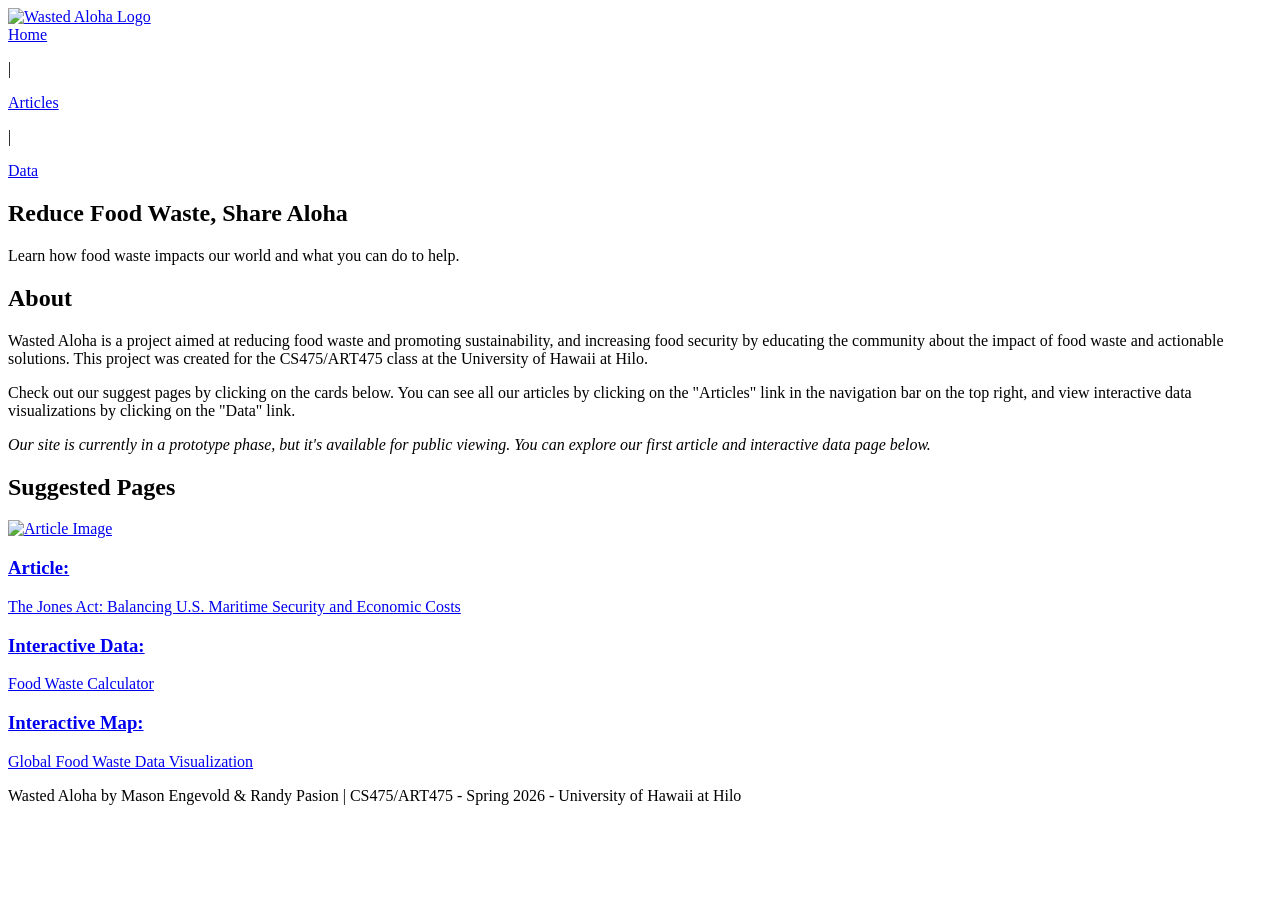
==== index.html @ 45ddb923 "Added Interactable Map (Beta)" ====
<!DOCTYPE html>
<html lang="en">
<head>
  <meta charset="UTF-8">
  <meta name="viewport" content="width=device-width, initial-scale=1.0">
  <title>Home | Wasted Aloha</title>
  <link rel="stylesheet" href="/WastedAloha/css/home.css">
  <link rel="icon" type="image/svg" href="/WastedAloha/assets/logo.svg">
</head>
<body>

<header>
  <div class="header-left">
    <a href="/WastedAloha/index.html">
        <img src="/WastedAloha/assets/logotext.svg" alt="Wasted Aloha Logo" class="logo">
    </a>
  </div>
  <div class="header-right">
    <nav class="header-nav">
      <a href="/WastedAloha/index.html">Home</a>
      <p>|</p>
      <a href="/WastedAloha/pages/articles.html">Articles</a>
      <p>|</p>
      <a href="/WastedAloha/pages/data.html">Data</a>
    </nav>
  </div>
</header>

<section class="hero" id="home">
  <h1>Reduce Food Waste, Share Aloha</h1>
  <p>Learn how food waste impacts our world and what you can do to help.</p>
</section>

<section class="section" id="introduction">
    <h2>About</h2>
    <p>Wasted Aloha is a project aimed at reducing food waste and promoting sustainability, and increasing food security by educating the community about the impact of food waste and actionable solutions. This project was created for the CS475/ART475 class at the University of Hawaii at Hilo.</p>
    <p>Check out our suggest pages by clicking on the cards below. You can see all our articles by clicking on the "Articles" link in the navigation bar on the top right, and view interactive data visualizations by clicking on the "Data" link.</p>
    <p><em>Our site is currently in a prototype phase, but it's available for public viewing. You can explore our first article and interactive data page below.</em></p>
  </section>

<section class="section" id="articles">
  <h2>Suggested Pages</h2>
  <div class="cards-home">
    <a href="/WastedAloha/pages/articles/jones_act.html" class="card">
      <img src="/WastedAloha/assets/thumbnails/jones_act_a.png" alt="Article Image">
      <h3>Article:</h3>
      <p>The Jones Act: Balancing U.S. Maritime Security and Economic Costs</p>
    </a>
      <a href="/WastedAloha/pages/calculator.html" class="card">
       <h3>Interactive Data:</h3>
       <p>Food Waste Calculator</p>
     </a>
      <a href="/WastedAloha/test_map/map.html" class="card">
       <h3>Interactive Map:</h3>
       <p>Global Food Waste Data Visualization</p>
     </a>
  </div>
</section>

<footer>
  <p>Wasted Aloha by Mason Engevold & Randy Pasion | CS475/ART475 - Spring 2026 - University of Hawaii at Hilo</p>
</footer>

</body>
</html>
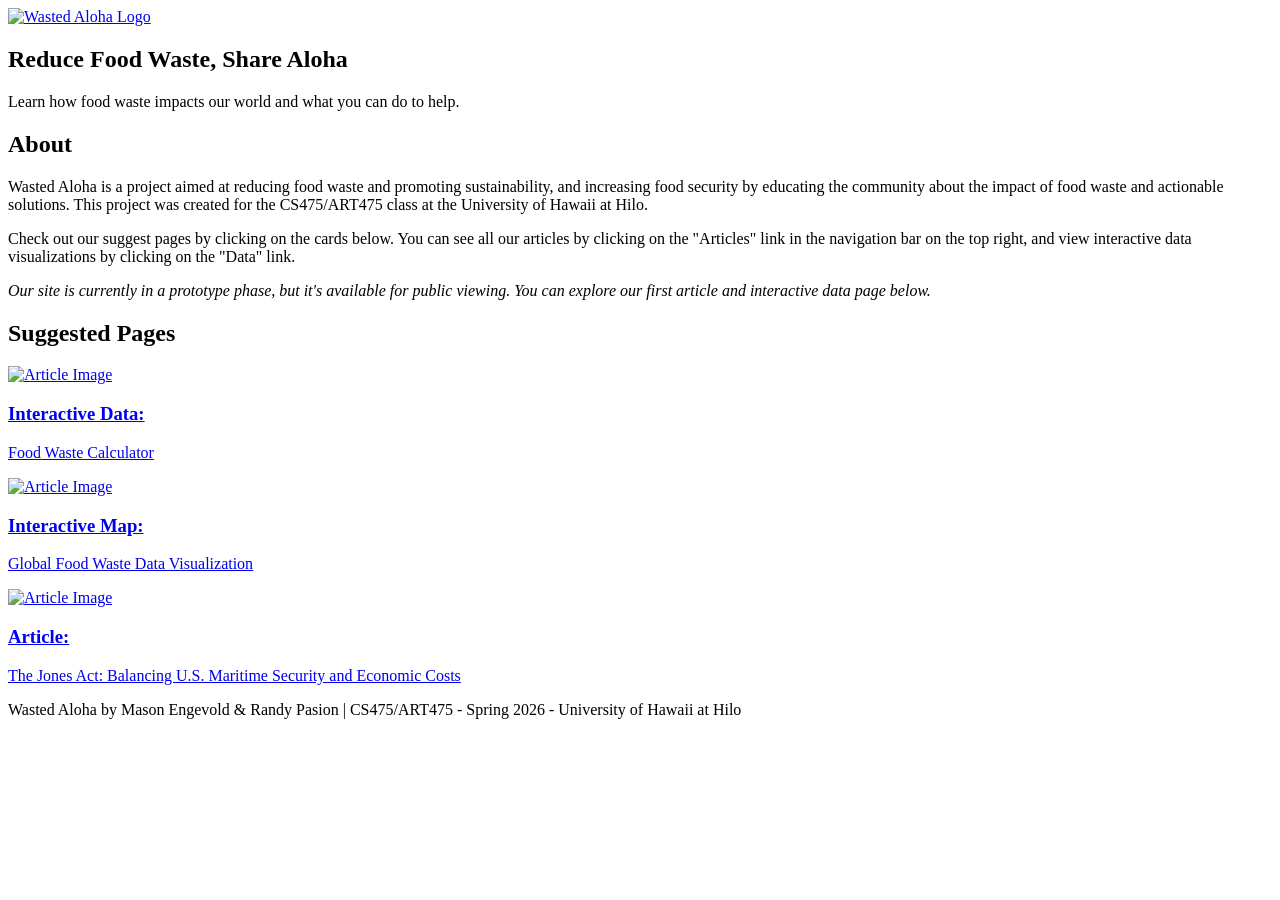
==== commit 53b4c434: "adjusted file structure" ====
--- a/index.html
+++ b/index.html
@@ -14,15 +14,6 @@
     <a href="/WastedAloha/index.html">
         <img src="/WastedAloha/assets/logotext.svg" alt="Wasted Aloha Logo" class="logo">
     </a>
-  </div>
-  <div class="header-right">
-    <nav class="header-nav">
-      <a href="/WastedAloha/index.html">Home</a>
-      <p>|</p>
-      <a href="/WastedAloha/pages/articles.html">Articles</a>
-      <p>|</p>
-      <a href="/WastedAloha/pages/data.html">Data</a>
-    </nav>
   </div>
 </header>
 
@@ -41,19 +32,21 @@
 <section class="section" id="articles">
   <h2>Suggested Pages</h2>
   <div class="cards-home">
-    <a href="/WastedAloha/pages/articles/jones_act.html" class="card">
-      <img src="/WastedAloha/assets/thumbnails/jones_act_a.png" alt="Article Image">
+    <a href="/WastedAloha/pages/calculator/calculator.html" class="card">
+      <img src="/WastedAloha/pages/calculator/assets/calculator_card.png" alt="Article Image">
+      <h3>Interactive Data:</h3>
+      <p>Food Waste Calculator</p>
+    </a>
+    <a href="/WastedAloha/pages/map/map.html" class="card">
+      <img src="/WastedAloha/pages/map/assets/map_card.png" alt="Article Image">
+      <h3>Interactive Map:</h3>
+      <p>Global Food Waste Data Visualization</p>
+    </a>
+    <a href="/WastedAloha/pages/jones_act/jones_act.html" class="card">
+      <img src="/WastedAloha/pages/jones_act/assets/jones_act_card.png" alt="Article Image">
       <h3>Article:</h3>
       <p>The Jones Act: Balancing U.S. Maritime Security and Economic Costs</p>
     </a>
-      <a href="/WastedAloha/pages/calculator.html" class="card">
-       <h3>Interactive Data:</h3>
-       <p>Food Waste Calculator</p>
-     </a>
-      <a href="/WastedAloha/test_map/map.html" class="card">
-       <h3>Interactive Map:</h3>
-       <p>Global Food Waste Data Visualization</p>
-     </a>
   </div>
 </section>
 
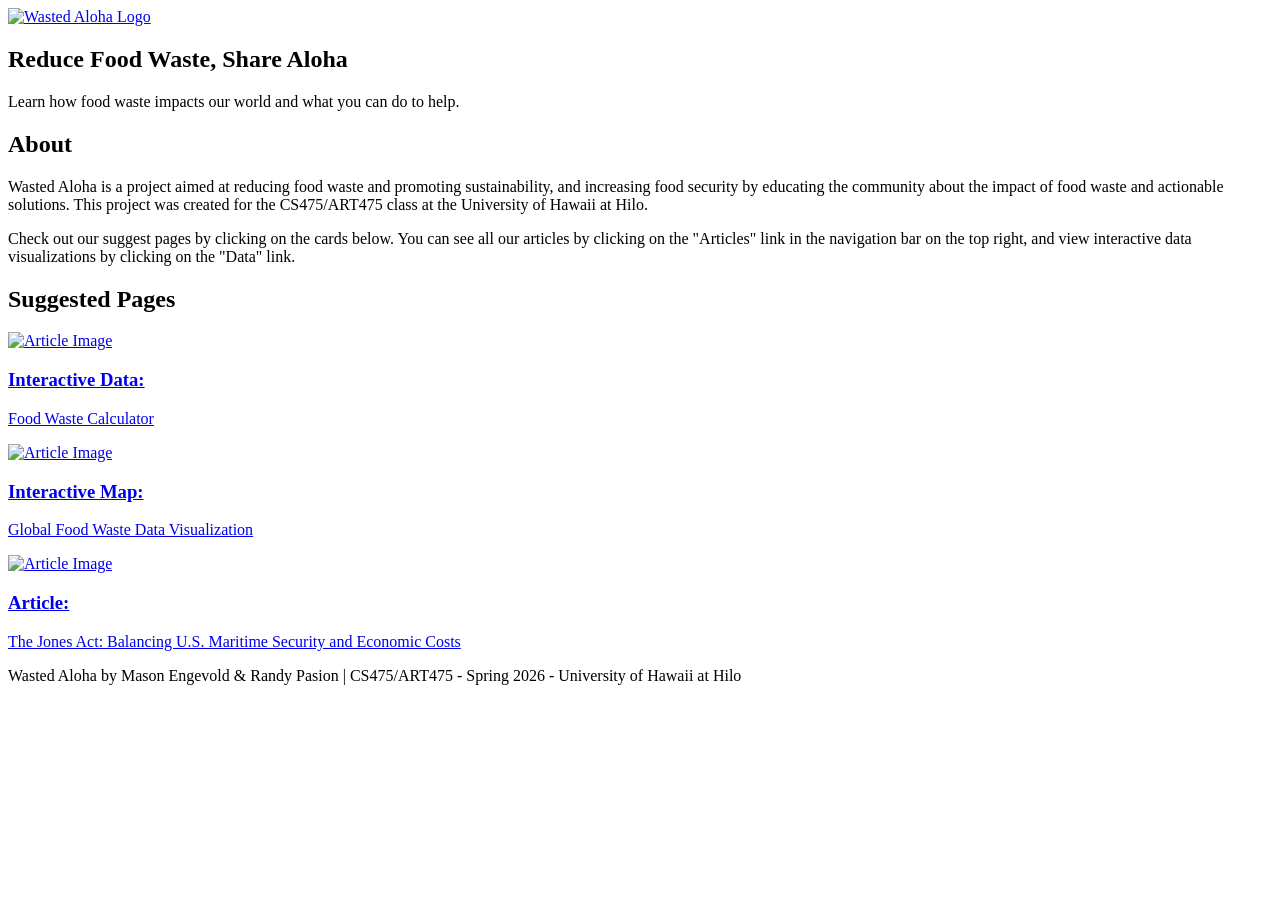
==== commit a172a4c7: "fixed broken link to calculator card image" ====
--- a/index.html
+++ b/index.html
@@ -26,7 +26,6 @@
     <h2>About</h2>
     <p>Wasted Aloha is a project aimed at reducing food waste and promoting sustainability, and increasing food security by educating the community about the impact of food waste and actionable solutions. This project was created for the CS475/ART475 class at the University of Hawaii at Hilo.</p>
     <p>Check out our suggest pages by clicking on the cards below. You can see all our articles by clicking on the "Articles" link in the navigation bar on the top right, and view interactive data visualizations by clicking on the "Data" link.</p>
-    <p><em>Our site is currently in a prototype phase, but it's available for public viewing. You can explore our first article and interactive data page below.</em></p>
   </section>
 
 <section class="section" id="articles">
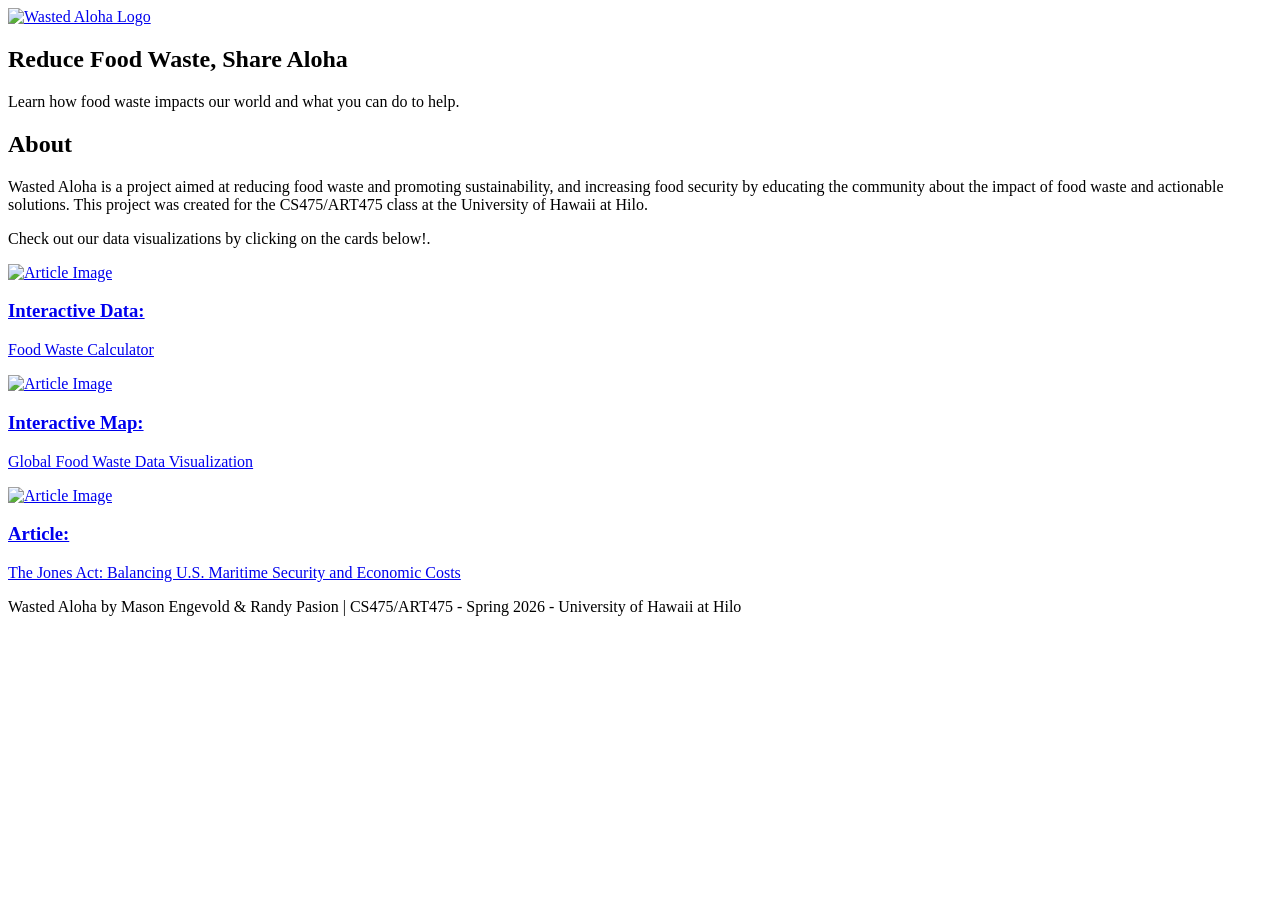
==== commit 3e120c47: "Update calculator page" ====
--- a/index.html
+++ b/index.html
@@ -25,11 +25,10 @@
 <section class="section" id="introduction">
     <h2>About</h2>
     <p>Wasted Aloha is a project aimed at reducing food waste and promoting sustainability, and increasing food security by educating the community about the impact of food waste and actionable solutions. This project was created for the CS475/ART475 class at the University of Hawaii at Hilo.</p>
-    <p>Check out our suggest pages by clicking on the cards below. You can see all our articles by clicking on the "Articles" link in the navigation bar on the top right, and view interactive data visualizations by clicking on the "Data" link.</p>
+    <p>Check out our data visualizations by clicking on the cards below!.</p>
   </section>
 
 <section class="section" id="articles">
-  <h2>Suggested Pages</h2>
   <div class="cards-home">
     <a href="/WastedAloha/pages/calculator/calculator.html" class="card">
       <img src="/WastedAloha/pages/calculator/assets/calculator_card.png" alt="Article Image">
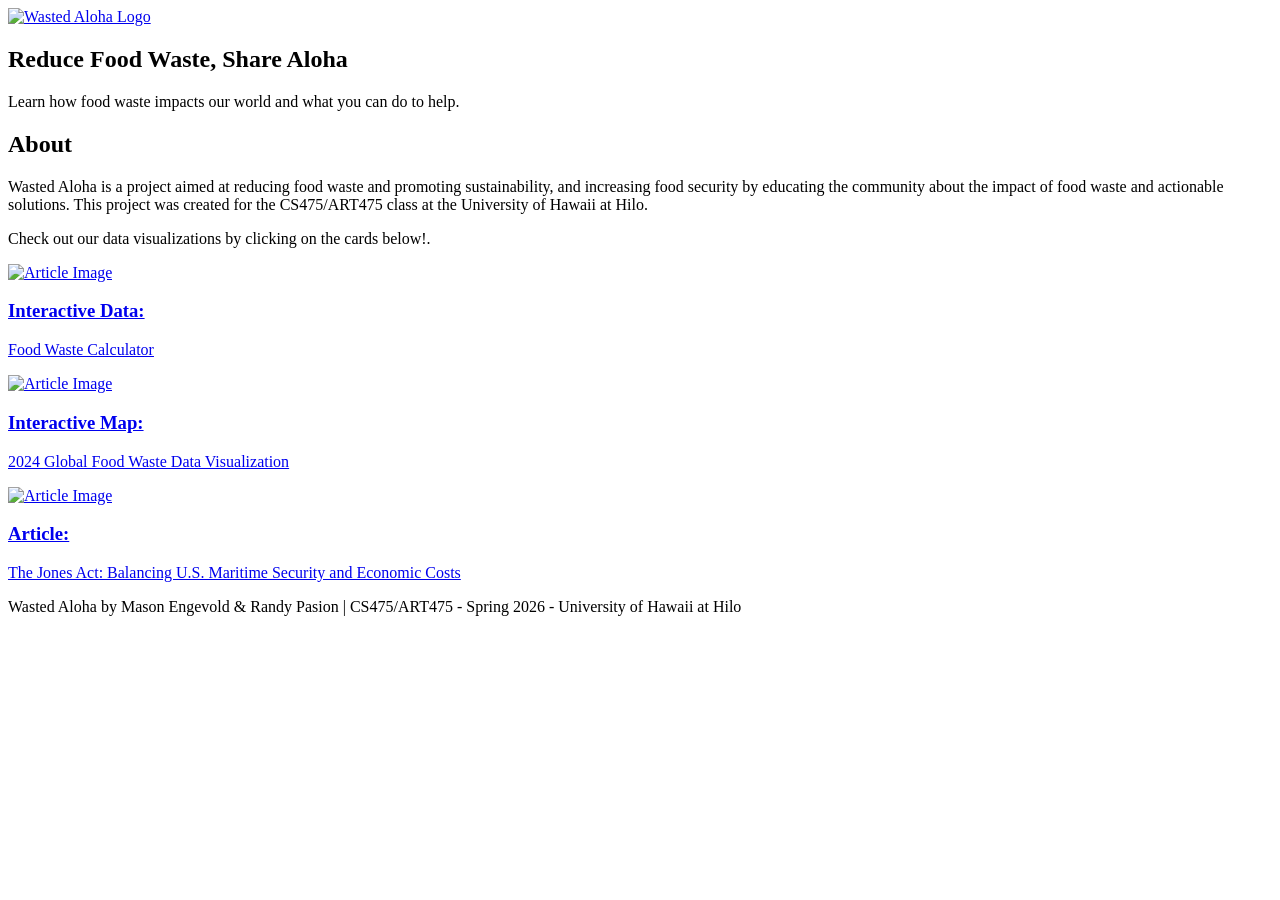
==== commit 0dd76afc: "Added 2024" ====
--- a/index.html
+++ b/index.html
@@ -38,7 +38,7 @@
     <a href="/WastedAloha/pages/map/map.html" class="card">
       <img src="/WastedAloha/pages/map/assets/map_card.png" alt="Article Image">
       <h3>Interactive Map:</h3>
-      <p>Global Food Waste Data Visualization</p>
+      <p>2024 Global Food Waste Data Visualization</p>
     </a>
     <a href="/WastedAloha/pages/jones_act/jones_act.html" class="card">
       <img src="/WastedAloha/pages/jones_act/assets/jones_act_card.png" alt="Article Image">
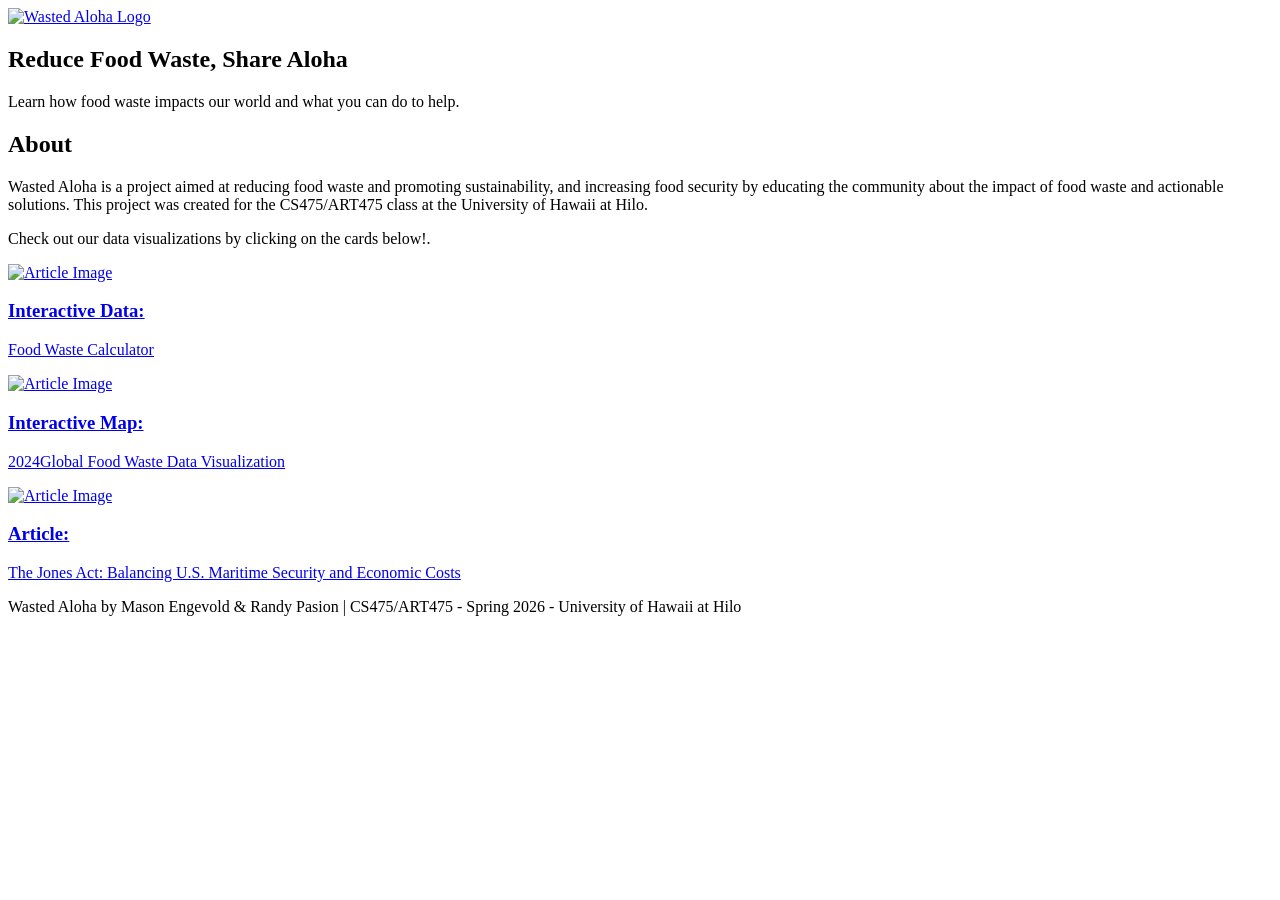
==== commit 00a39b94: "Added 2024" ====
--- a/index.html
+++ b/index.html
@@ -38,7 +38,7 @@
     <a href="/WastedAloha/pages/map/map.html" class="card">
       <img src="/WastedAloha/pages/map/assets/map_card.png" alt="Article Image">
       <h3>Interactive Map:</h3>
-      <p>2024 Global Food Waste Data Visualization</p>
+      <p>2024Global Food Waste Data Visualization</p>
     </a>
     <a href="/WastedAloha/pages/jones_act/jones_act.html" class="card">
       <img src="/WastedAloha/pages/jones_act/assets/jones_act_card.png" alt="Article Image">
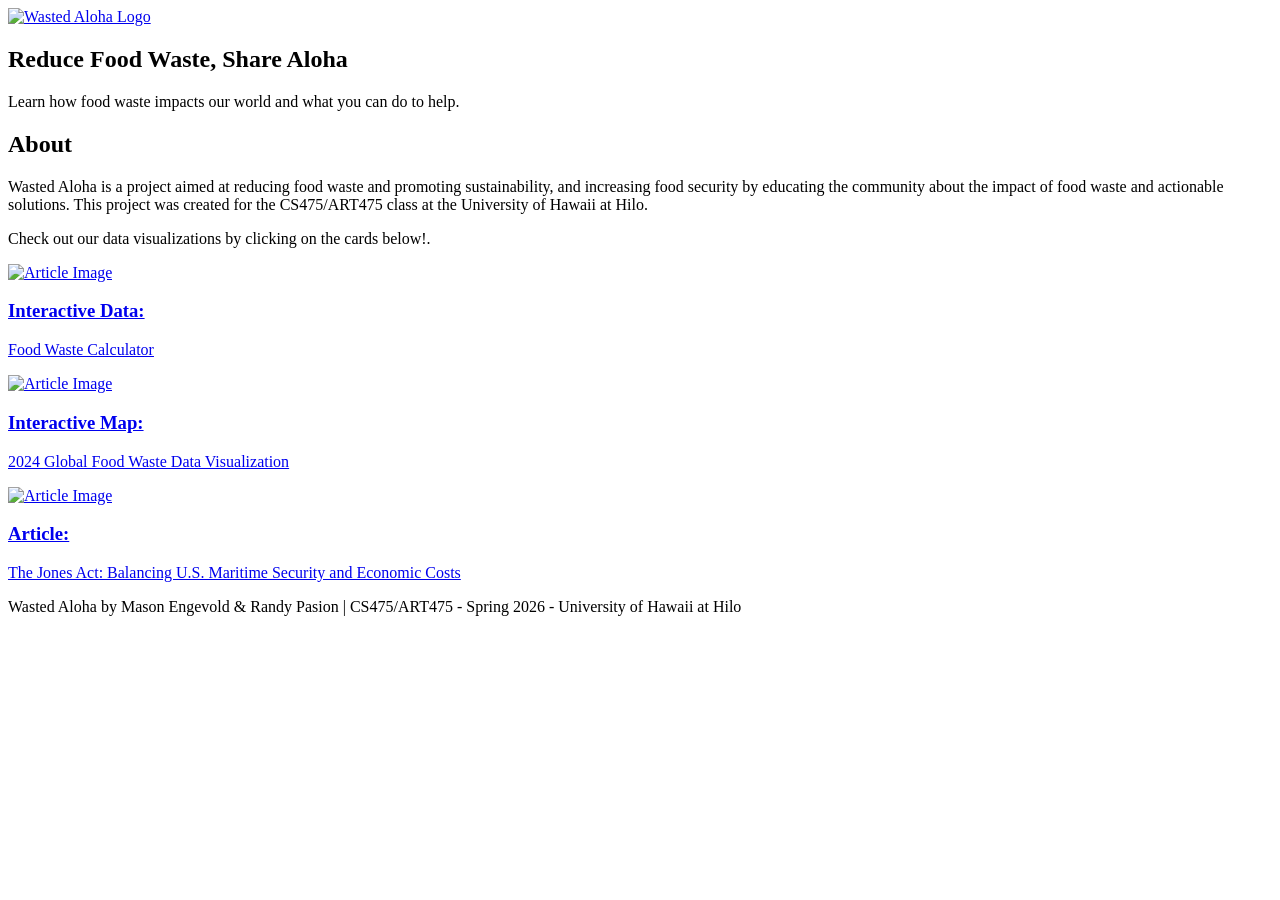
==== commit 8f1a5d84: "Added 2024 with space (fix mistake)" ====
--- a/index.html
+++ b/index.html
@@ -38,7 +38,7 @@
     <a href="/WastedAloha/pages/map/map.html" class="card">
       <img src="/WastedAloha/pages/map/assets/map_card.png" alt="Article Image">
       <h3>Interactive Map:</h3>
-      <p>2024Global Food Waste Data Visualization</p>
+      <p>2024 Global Food Waste Data Visualization</p>
     </a>
     <a href="/WastedAloha/pages/jones_act/jones_act.html" class="card">
       <img src="/WastedAloha/pages/jones_act/assets/jones_act_card.png" alt="Article Image">
